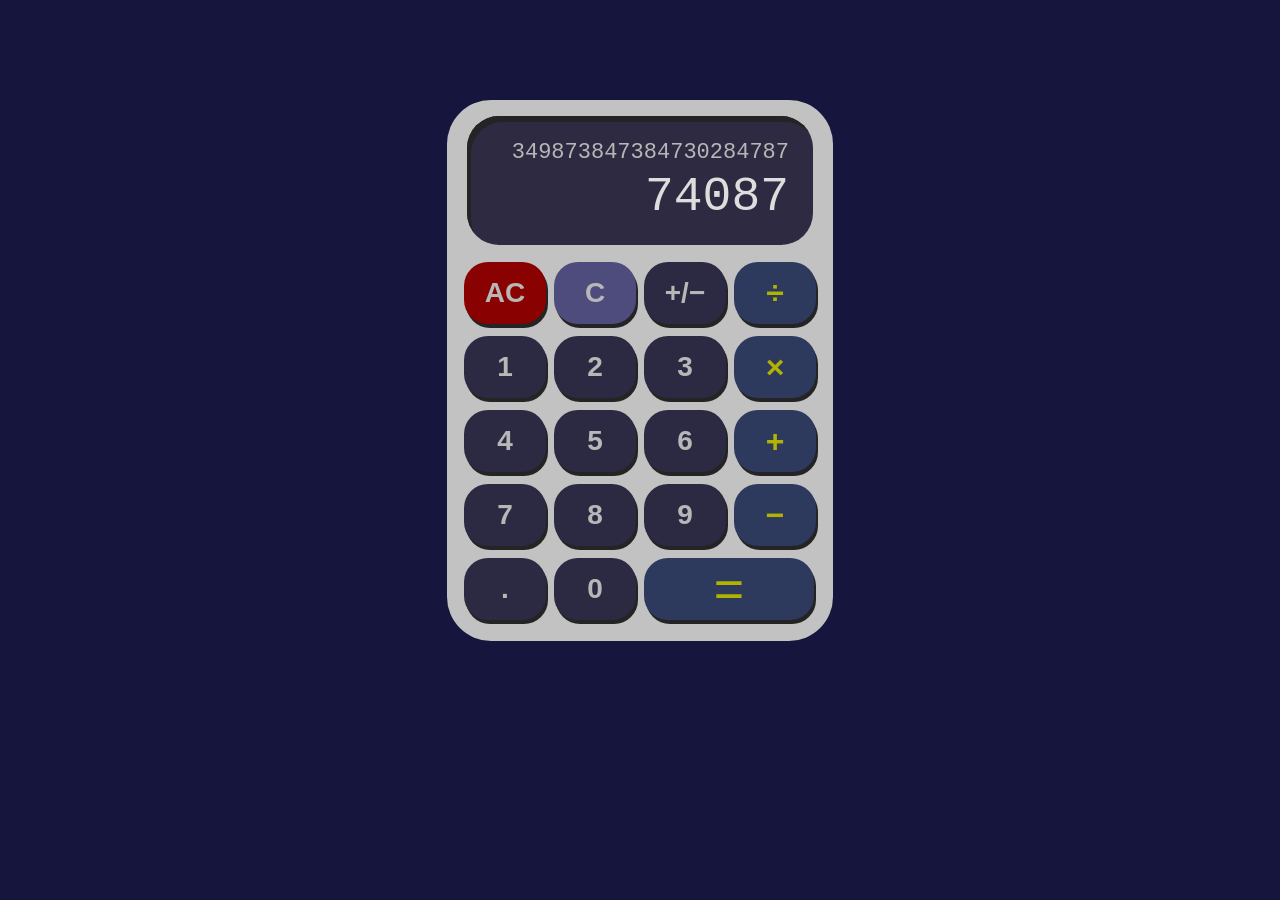
==== calculator -v2.0/calc2.html @ 6229749b "create a version two with improved design" ====
<!DOCTYPE html>
<html lang="en">

<head>
  <meta charset="UTF-8">
  <meta name="viewport" content="width=device-width, initial-scale=1.0">
  <title>Odin Calculator</title>
  <link rel="stylesheet" href="calc2.css">
</head>

<body>

  <div class="calculator" id="calculator">
    <div class="display">
      <div class="previous-operand" id="previous_operand">349873847384730284787</div>
      <div class="current-operand" id="current_operand">74087</div>
    </div>
    <div class="buttons">
      <div class="button-container">
        <button type="reset" id="clear">AC</button>
        <button type="button" id="delete">C</button>
        <button type="button" id="sign">+/−</button>
        <button type="button" class="operation" id="divide">÷</button>
      </div>
      <div class="button-container">
        <button type="button" id="1">1</button>
        <button type="button" id="2">2</button>
        <button type="button" id="3">3</button>
        <button type="button" class="operation" id="times">×</button>
      </div>
      <div class="button-container">
        <button type="button" id="4">4</button>
        <button type="button" id="5">5</button>
        <button type="button" id="6">6</button>
        <button type="button" class="operation" id="plus">+</button>
      </div>
      <div class="button-container">
        <button type="button" id="7">7</button>
        <button type="button" id="8">8</button>
        <button type="button" id="9">9</button>
        <button type="button" class="operation" id="minus">−</button>
      </div>
      <div class="button-container">
        <button type="button" id=".">.</button>
        <button type="button" id="0">0</button>
        <button type="button" class="operation" id="equals">=</button>
      </div>
    </div>
  </div>
</body>

</html>
---- calculator -v2.0/calc2.css ----
*,
*::before,
*::after {
  margin: 0;
  padding: 0;
  box-sizing: border-box;
}

body {
  display: flex;
  justify-content: center;
  align-items: center;
  flex-direction: column;
  gap: 24px;
  background-color: rgb(21, 21, 61);
}

h1{
  margin-bottom: 20px;
  font-size: 12px;
}

.calculator{
  margin-top: 100px;
  background-color: rgb(194, 194, 194);
  padding: 16px;
  border-radius: 44px;
  display: flex;
  flex-direction: column;
  gap: 16px;
  justify-content: center;
  align-items: center;
}

.buttons{
  display: flex;
  flex-direction: column;
  gap: 6px;
}

.button-container{
  display: flex;
  height: fit-content;
  gap: 6px;
}

.calculator button{
  display: inline-block;
  color: rgb(183, 183, 183);
  background-color: rgb(43, 42, 66);
  width: 82px;
  height: 62px;
  margin: 3px 1px;
  font-size: 28px;
  font-weight: 600;
  border-radius: 24px;
  box-shadow: 2px 4px rgb(36, 36, 36);
  border: none;
  cursor: pointer;
  transform: translateY(-2px);
  transition: all 0.1s linear;
}

.calculator button:active{
  transform: translateY(2px);
  box-shadow: none;
} 

.calculator .operation {
  font-size: 32px;
  font-weight: 600;
  background-color: #2d3a5e;
  color: rgb(178, 178, 0);
}

#equals{
  width: 170px;
  font-size: 52px;
  font-weight: 300;
}

#delete{
  background-color: rgb(78, 75, 125);
}

#clear{
  background-color: rgb(138, 1, 1);
}

.display{
  width: 346px;
  border-radius: 32px;
  box-shadow: inset 4px 6px rgb(36, 36, 36);
  font-family: 'Courier New', monospace;
  text-align: right;
  color: rgb(183, 183, 183);
  background-color: rgb(45, 42, 66);
  padding: 24px;
}

.previous-operand{
  font-size: 22px;
  /* overflow-x: auto; */
  white-space: pre-wrap;
  overflow-wrap: break-word;
  word-break: break-all;
  margin-bottom: 8px;
  /* margin-top: 42px; */
}

.current-operand{
  white-space: pre-wrap;
  overflow-wrap: break-word;
  word-break: break-all;  
  font-size: 48px;
  font-weight: 500;
  color: rgb(221, 221, 221);
  line-height: 1;
}



/* form div{
  display: flex;
} */
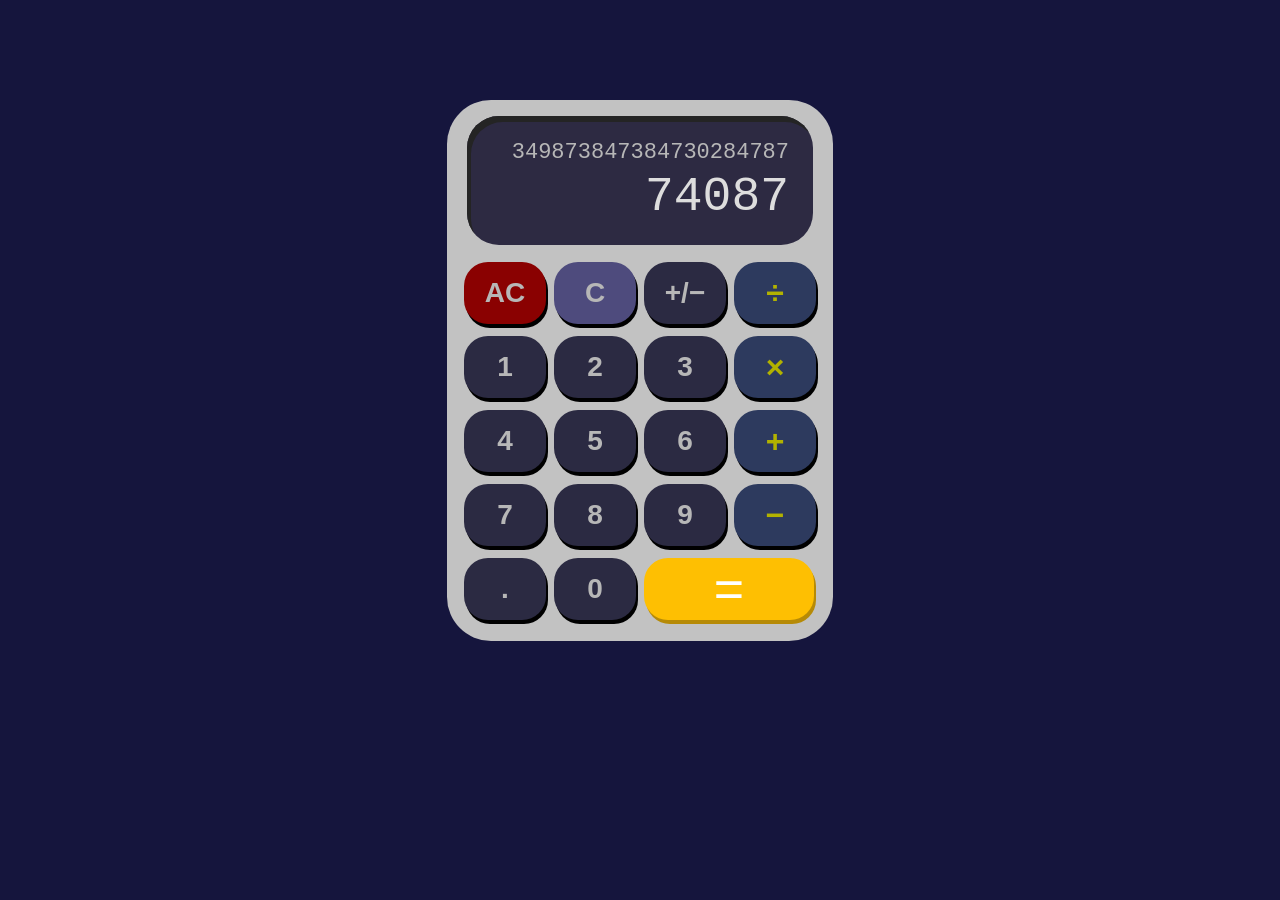
==== commit 9b3c65d0: "add js file with basic operate function" ====
--- a/calculator -v2.0/calc2.html
+++ b/calculator -v2.0/calc2.html
@@ -47,6 +47,7 @@
       </div>
     </div>
   </div>
+  <script src="calc2.js"></script>
 </body>
 
 </html>
--- a/calculator -v2.0/calc2.css
+++ b/calculator -v2.0/calc2.css
@@ -54,7 +54,7 @@
   font-size: 28px;
   font-weight: 600;
   border-radius: 24px;
-  box-shadow: 2px 4px rgb(36, 36, 36);
+  box-shadow: 2px 4px black;
   border: none;
   cursor: pointer;
   transform: translateY(-2px);
@@ -77,6 +77,13 @@
   width: 170px;
   font-size: 52px;
   font-weight: 300;
+  color: white;
+  box-shadow: 2px 4px rgb(182, 138, 6);
+  background-color: rgb(254, 191, 2);
+}
+
+#equals:active{
+  box-shadow: none;
 }
 
 #delete{
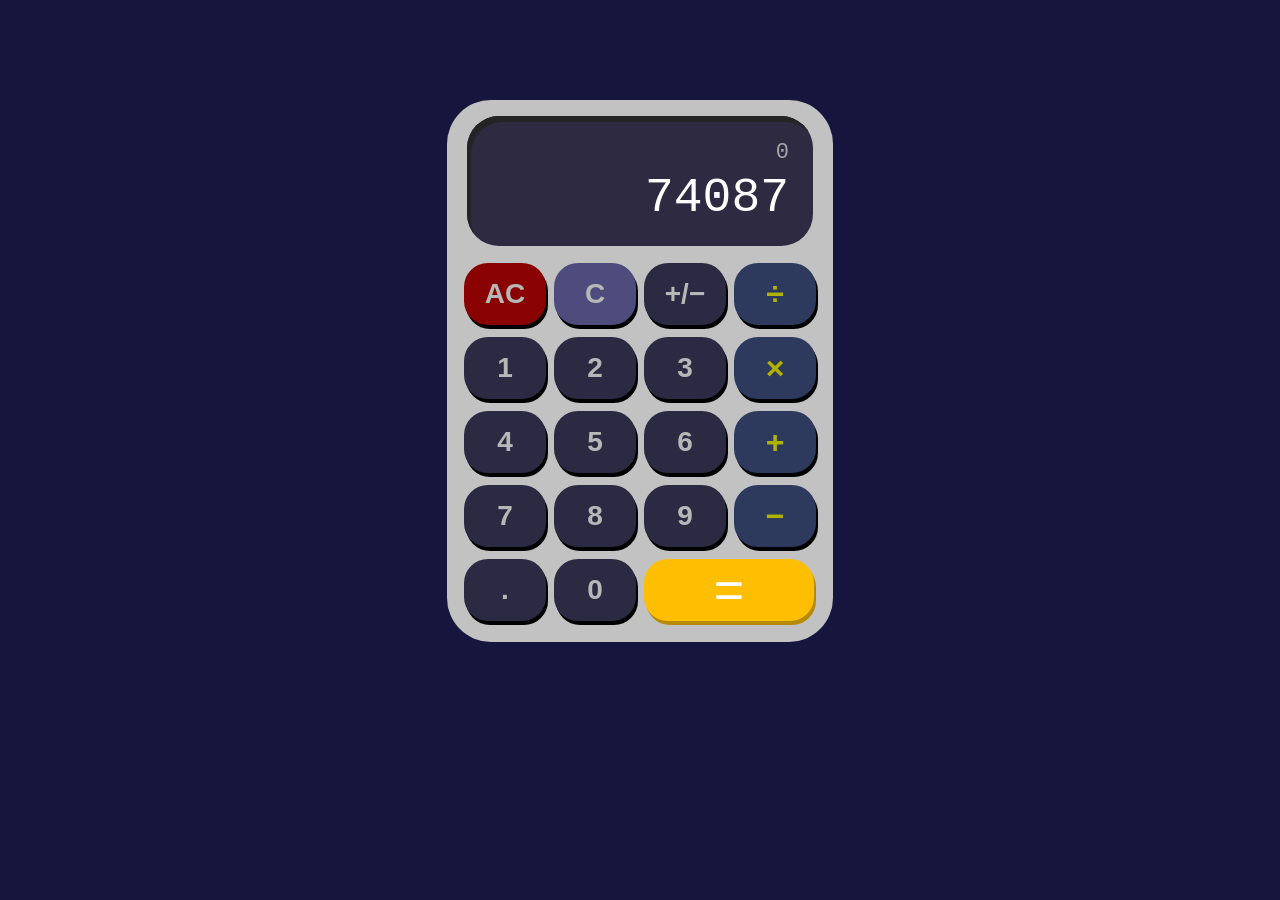
==== commit 900f3242: "minor style changes" ====
--- a/calculator -v2.0/calc2.html
+++ b/calculator -v2.0/calc2.html
@@ -12,7 +12,7 @@
 
   <div class="calculator" id="calculator">
     <div class="display">
-      <div class="previous-operand" id="previous_operand">349873847384730284787</div>
+      <div class="previous-operand" id="previous_operand">0</div>
       <div class="current-operand" id="current_operand">74087</div>
     </div>
     <div class="buttons">
--- a/calculator -v2.0/calc2.css
+++ b/calculator -v2.0/calc2.css
@@ -100,7 +100,7 @@
   box-shadow: inset 4px 6px rgb(36, 36, 36);
   font-family: 'Courier New', monospace;
   text-align: right;
-  color: rgb(183, 183, 183);
+  color: rgb(165, 165, 165);
   background-color: rgb(45, 42, 66);
   padding: 24px;
 }
@@ -108,6 +108,7 @@
 .previous-operand{
   font-size: 22px;
   /* overflow-x: auto; */
+  min-height: 26px;
   white-space: pre-wrap;
   overflow-wrap: break-word;
   word-break: break-all;
@@ -121,7 +122,7 @@
   word-break: break-all;  
   font-size: 48px;
   font-weight: 500;
-  color: rgb(221, 221, 221);
+  color: rgb(255, 255, 255);
   line-height: 1;
 }
 
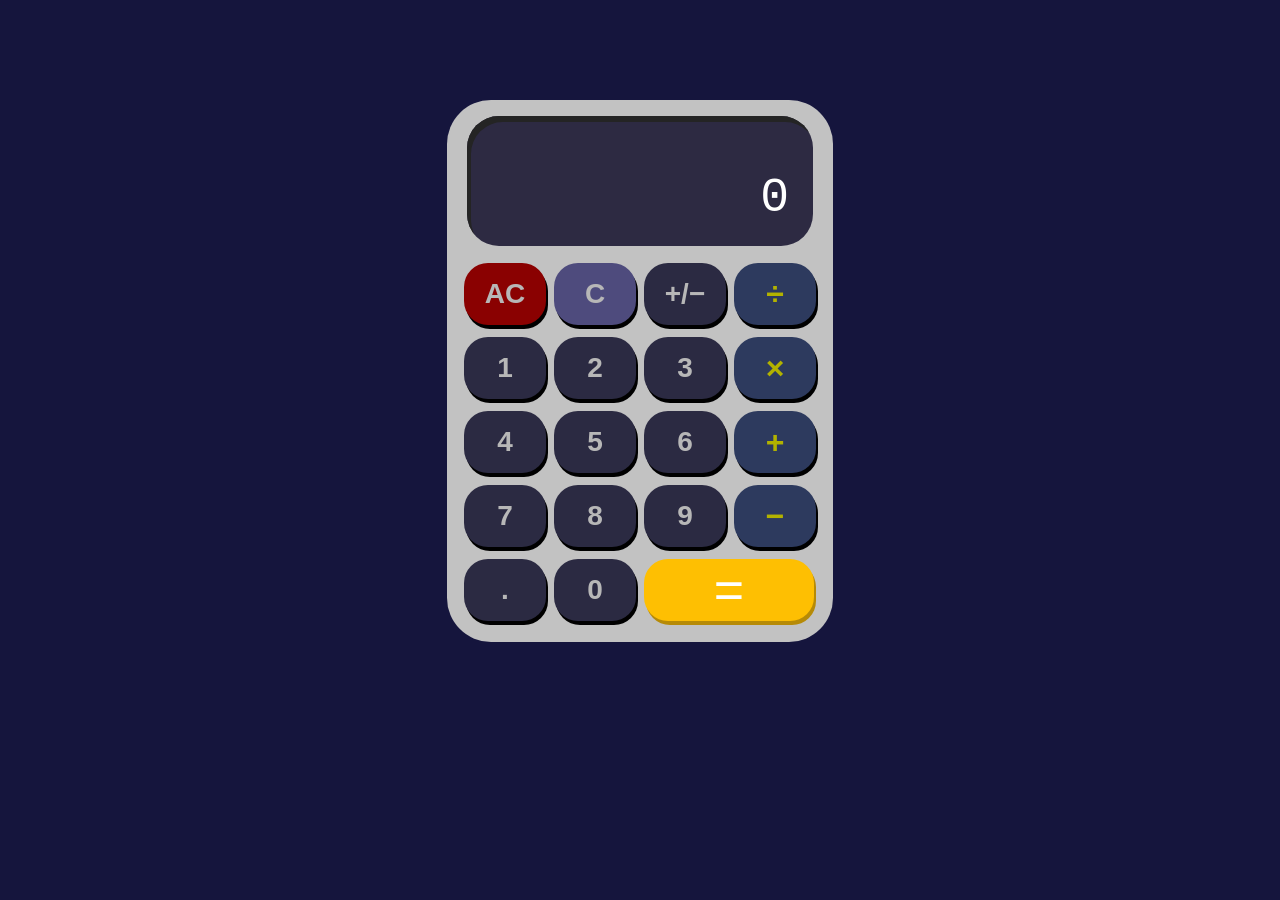
==== commit e1995de3: "add update display function when numbers are clicked" ====
--- a/calculator -v2.0/calc2.html
+++ b/calculator -v2.0/calc2.html
@@ -12,8 +12,8 @@
 
   <div class="calculator" id="calculator">
     <div class="display">
-      <div class="previous-operand" id="previous_operand">0</div>
-      <div class="current-operand" id="current_operand">74087</div>
+      <div class="previous-operand" id="previous_operand"></div>
+      <div class="current-operand" id="current_operand">0</div>
     </div>
     <div class="buttons">
       <div class="button-container">
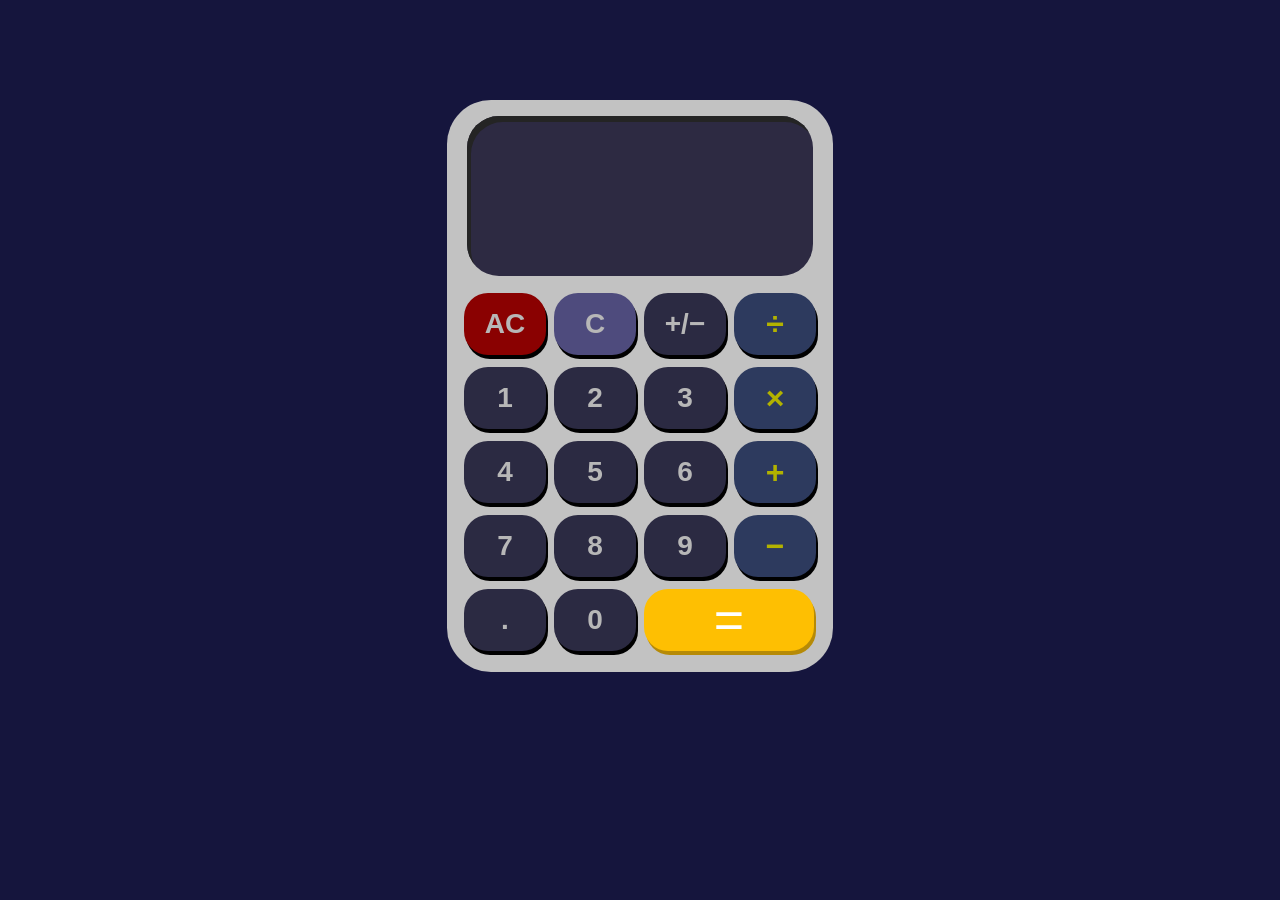
==== commit c05b9887: "lost track, finally made it work the way I want -_-" ====
--- a/calculator -v2.0/calc2.html
+++ b/calculator -v2.0/calc2.html
@@ -13,32 +13,32 @@
   <div class="calculator" id="calculator">
     <div class="display">
       <div class="previous-operand" id="previous_operand"></div>
-      <div class="current-operand" id="current_operand">0</div>
+      <div class="current-operand" id="current_operand"></div>
     </div>
     <div class="buttons">
       <div class="button-container">
         <button type="reset" id="clear">AC</button>
         <button type="button" id="delete">C</button>
         <button type="button" id="sign">+/−</button>
-        <button type="button" class="operation" id="divide">÷</button>
+        <button type="button" class="operation" id="÷">÷</button>
       </div>
       <div class="button-container">
         <button type="button" id="1">1</button>
         <button type="button" id="2">2</button>
         <button type="button" id="3">3</button>
-        <button type="button" class="operation" id="times">×</button>
+        <button type="button" class="operation" id="×">×</button>
       </div>
       <div class="button-container">
         <button type="button" id="4">4</button>
         <button type="button" id="5">5</button>
         <button type="button" id="6">6</button>
-        <button type="button" class="operation" id="plus">+</button>
+        <button type="button" class="operation" id="+">+</button>
       </div>
       <div class="button-container">
         <button type="button" id="7">7</button>
         <button type="button" id="8">8</button>
         <button type="button" id="9">9</button>
-        <button type="button" class="operation" id="minus">−</button>
+        <button type="button" class="operation" id="−">−</button>
       </div>
       <div class="button-container">
         <button type="button" id=".">.</button>
--- a/calculator -v2.0/calc2.css
+++ b/calculator -v2.0/calc2.css
@@ -95,20 +95,21 @@
 }
 
 .display{
+  min-height: 160px;
   width: 346px;
   border-radius: 32px;
   box-shadow: inset 4px 6px rgb(36, 36, 36);
   font-family: 'Courier New', monospace;
   text-align: right;
-  color: rgb(165, 165, 165);
+  color: rgba(156, 156, 156, 0.403);
   background-color: rgb(45, 42, 66);
   padding: 24px;
 }
 
 .previous-operand{
-  font-size: 22px;
+  font-size: 48px;
   /* overflow-x: auto; */
-  min-height: 26px;
+  min-height: 48px;
   white-space: pre-wrap;
   overflow-wrap: break-word;
   word-break: break-all;
@@ -124,6 +125,7 @@
   font-weight: 500;
   color: rgb(255, 255, 255);
   line-height: 1;
+  min-height: 48px;
 }
 
 
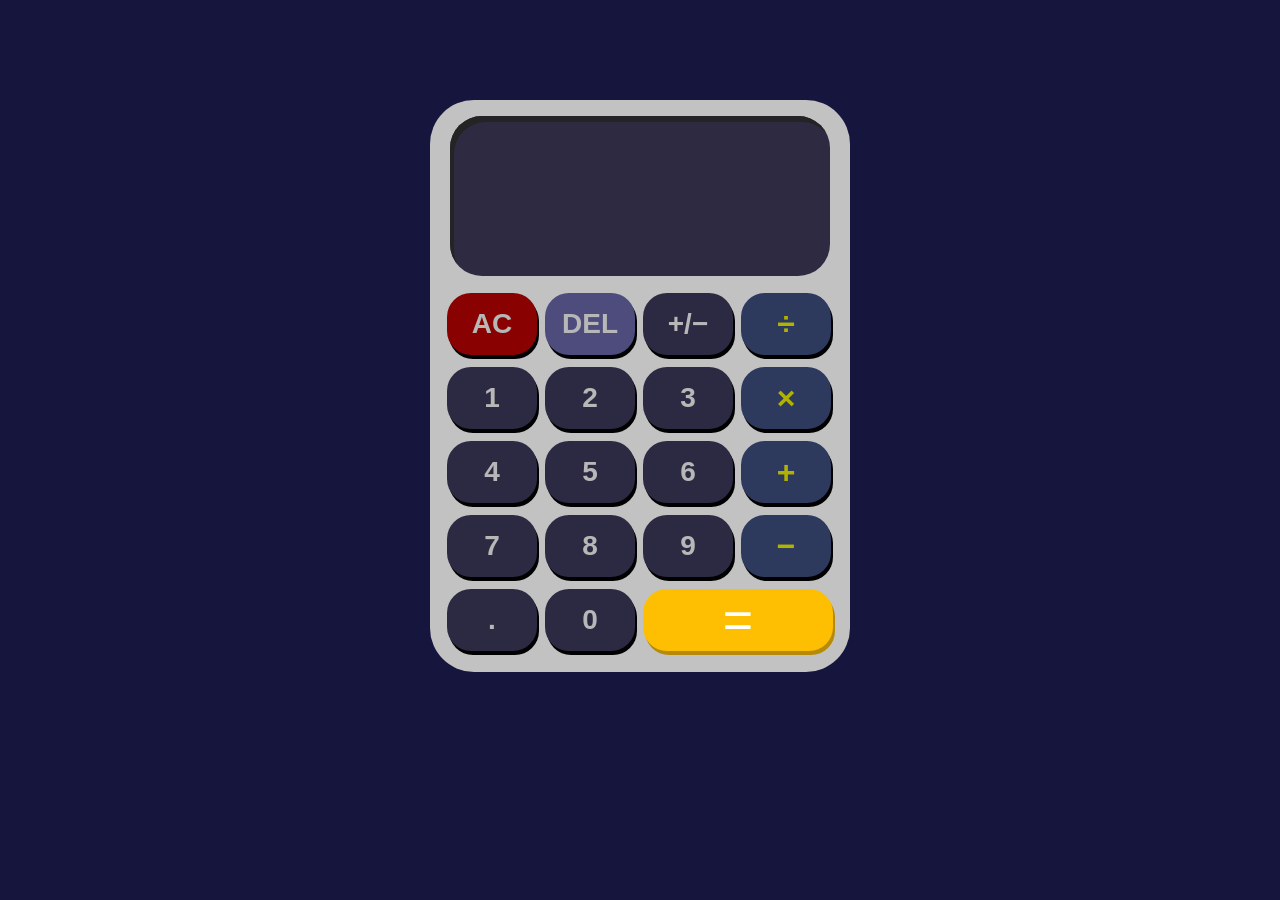
==== commit 1ae075ea: "refactor division by zero function" ====
--- a/calculator -v2.0/calc2.html
+++ b/calculator -v2.0/calc2.html
@@ -18,7 +18,7 @@
     <div class="buttons">
       <div class="button-container">
         <button type="reset" id="clear">AC</button>
-        <button type="button" id="delete">C</button>
+        <button type="button" id="delete">DEL</button>
         <button type="button" id="sign">+/−</button>
         <button type="button" class="operation" id="÷">÷</button>
       </div>
--- a/calculator -v2.0/calc2.css
+++ b/calculator -v2.0/calc2.css
@@ -48,7 +48,7 @@
   display: inline-block;
   color: rgb(183, 183, 183);
   background-color: rgb(43, 42, 66);
-  width: 82px;
+  width: 90px;
   height: 62px;
   margin: 3px 1px;
   font-size: 28px;
@@ -74,7 +74,7 @@
 }
 
 #equals{
-  width: 170px;
+  width: 190px;
   font-size: 52px;
   font-weight: 300;
   color: white;
@@ -96,7 +96,7 @@
 
 .display{
   min-height: 160px;
-  width: 346px;
+  width: 380px;
   border-radius: 32px;
   box-shadow: inset 4px 6px rgb(36, 36, 36);
   font-family: 'Courier New', monospace;
@@ -113,6 +113,7 @@
   white-space: pre-wrap;
   overflow-wrap: break-word;
   word-break: break-all;
+  line-height: 1;
   margin-bottom: 8px;
   /* margin-top: 42px; */
 }
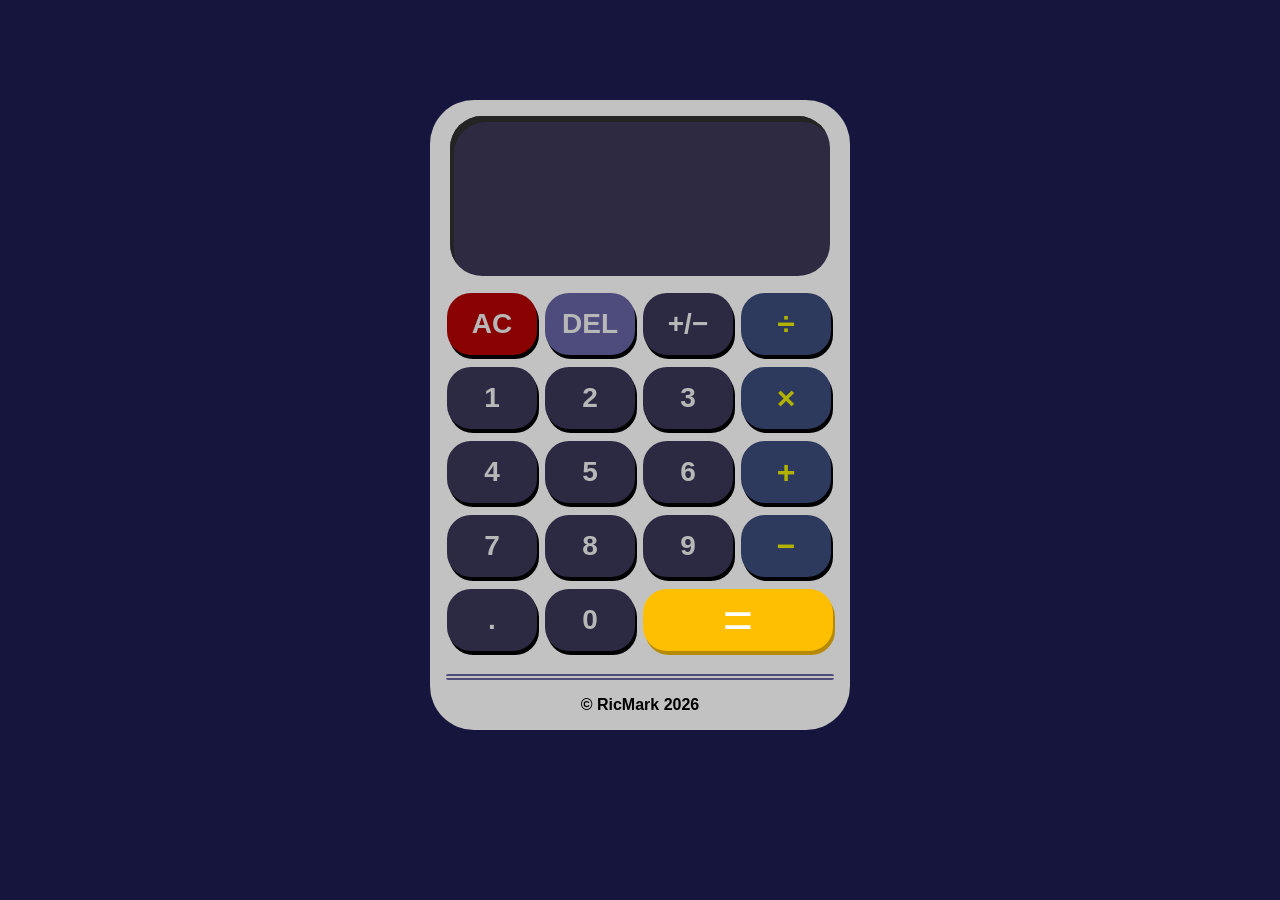
==== commit d61fe858: "add authors name" ====
--- a/calculator -v2.0/calc2.html
+++ b/calculator -v2.0/calc2.html
@@ -46,6 +46,8 @@
         <button type="button" class="operation" id="equals">=</button>
       </div>
     </div>
+    <hr />
+    <div class="author">&copy RicMark </div>
   </div>
   <script src="calc2.js"></script>
 </body>
--- a/calculator -v2.0/calc2.css
+++ b/calculator -v2.0/calc2.css
@@ -7,6 +7,7 @@
 }
 
 body {
+  font-family: Arial, Helvetica, sans-serif;
   display: flex;
   justify-content: center;
   align-items: center;
@@ -129,10 +130,17 @@
   min-height: 48px;
 }
 
+hr{
+  margin-top: 2px;
+  border-radius: 2px;
+  border: none;
+  border-top: double 6px rgb(78, 75, 125);
+  overflow: visible;
+  text-align: center;
+  width: 100%;
+}
 
+.author{
+  font-weight: 600;
+}
 
-/* form div{
-  display: flex;
-} */
-
-
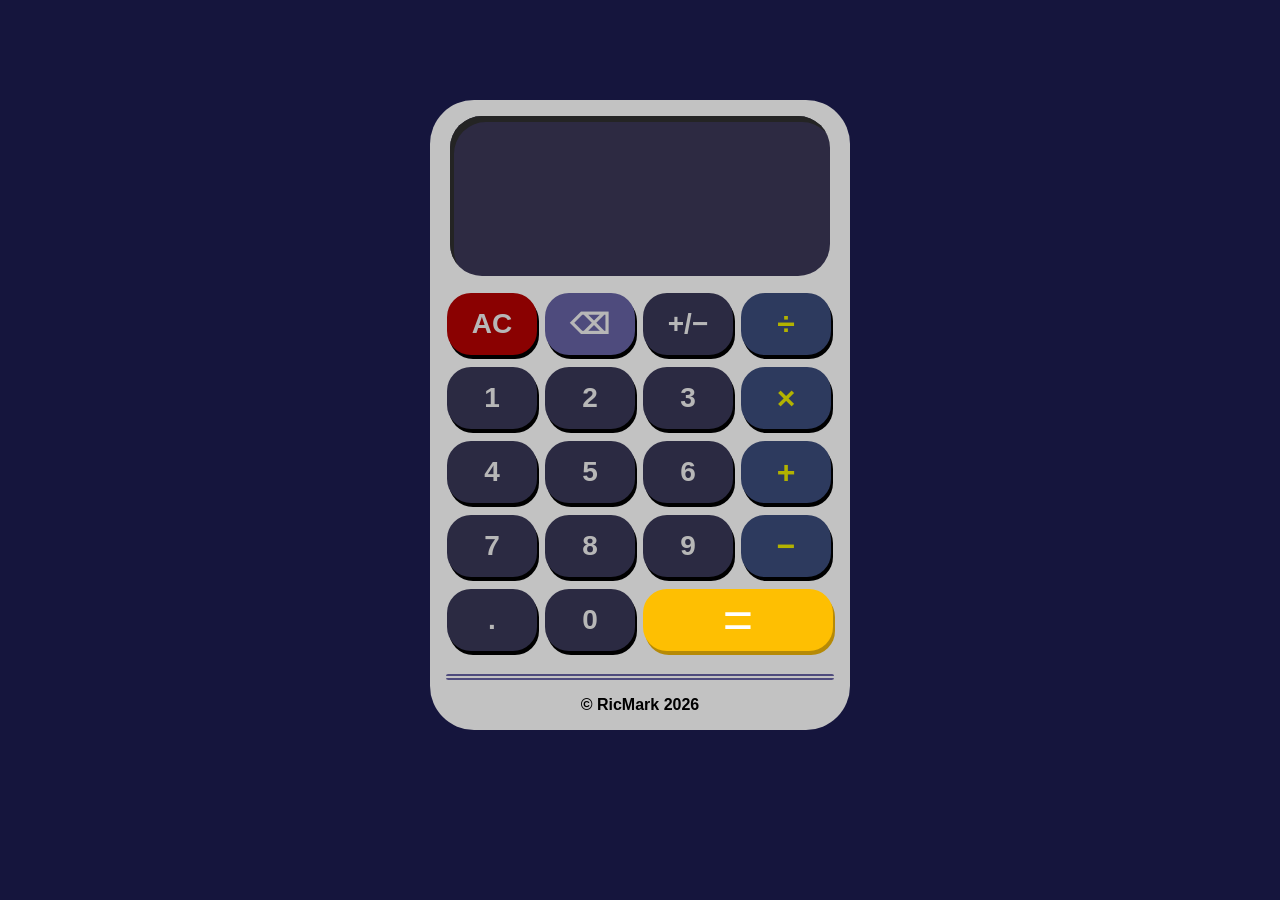
==== commit d227bc56: "change backspace text to icon" ====
--- a/calculator -v2.0/calc2.html
+++ b/calculator -v2.0/calc2.html
@@ -18,7 +18,7 @@
     <div class="buttons">
       <div class="button-container">
         <button type="reset" id="clear">AC</button>
-        <button type="button" id="delete">DEL</button>
+        <button type="button" id="delete">⌫</button>
         <button type="button" id="sign">+/−</button>
         <button type="button" class="operation" id="÷">÷</button>
       </div>
